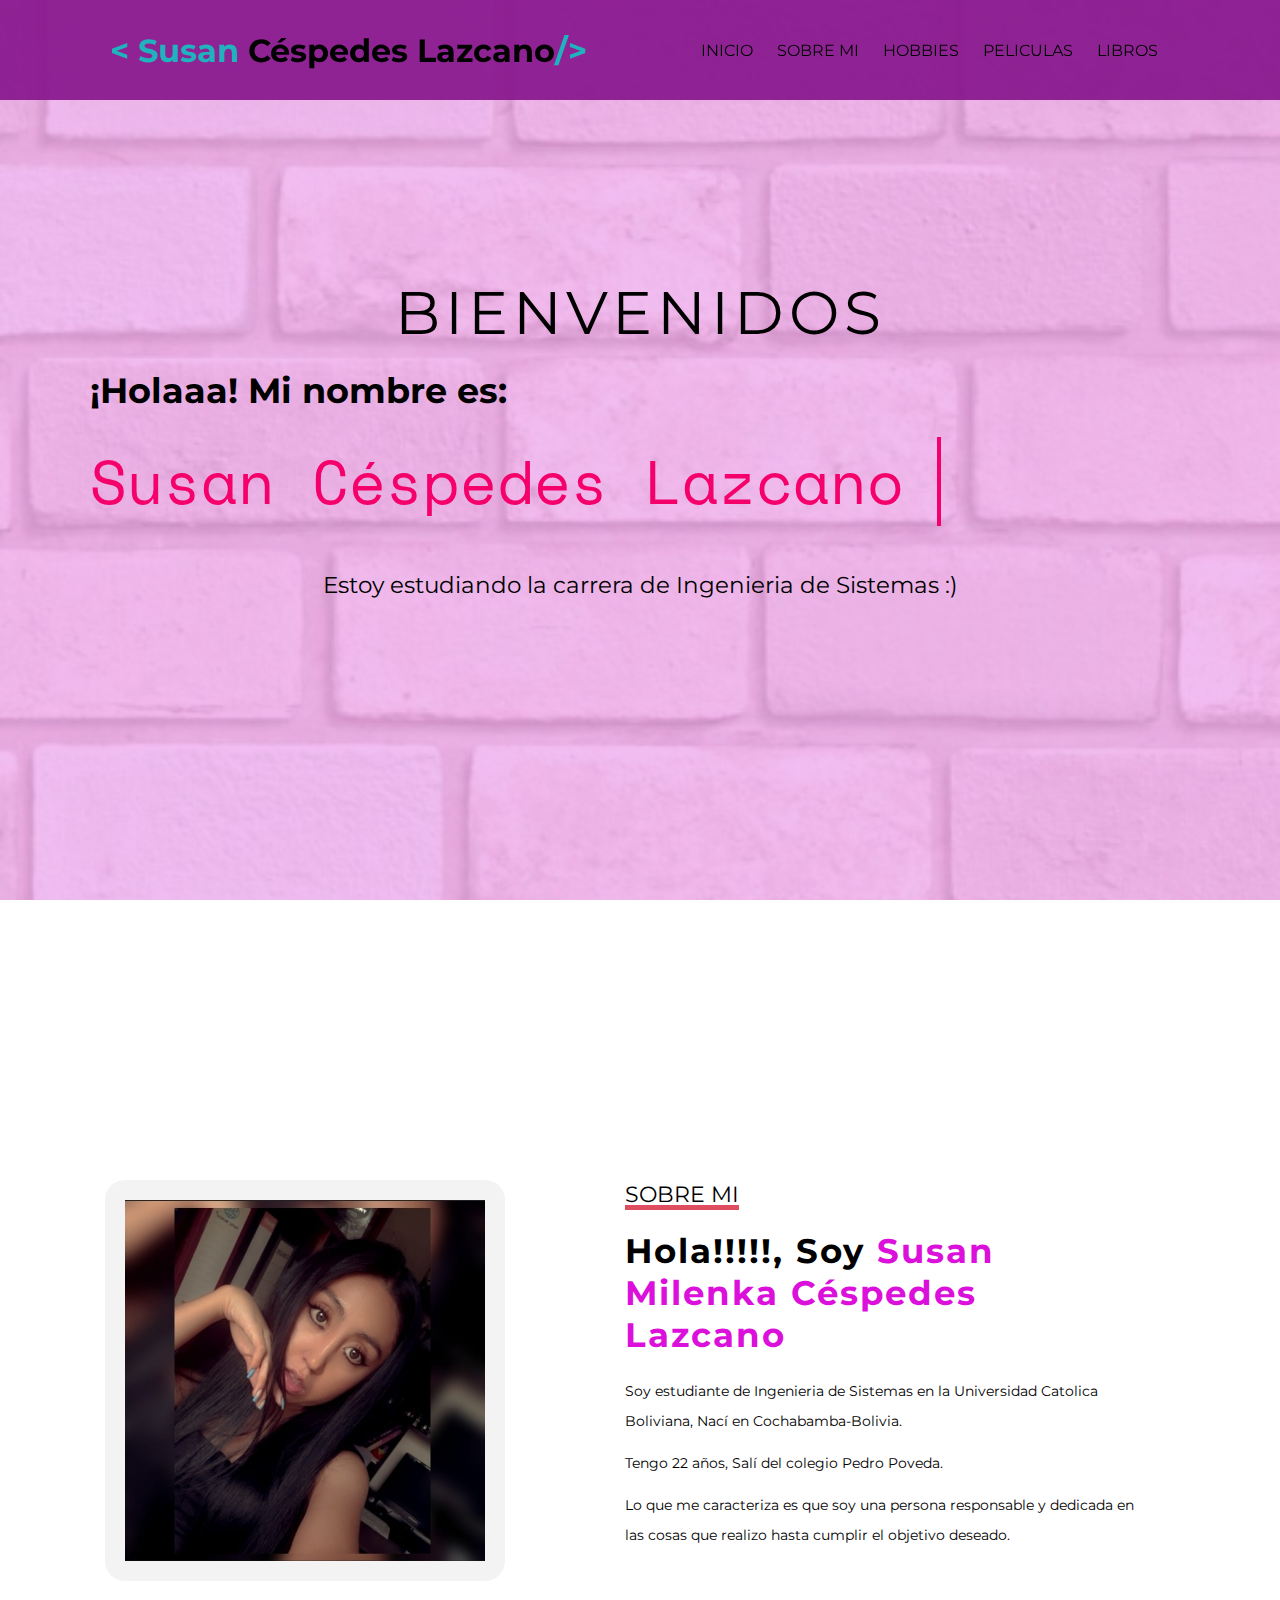
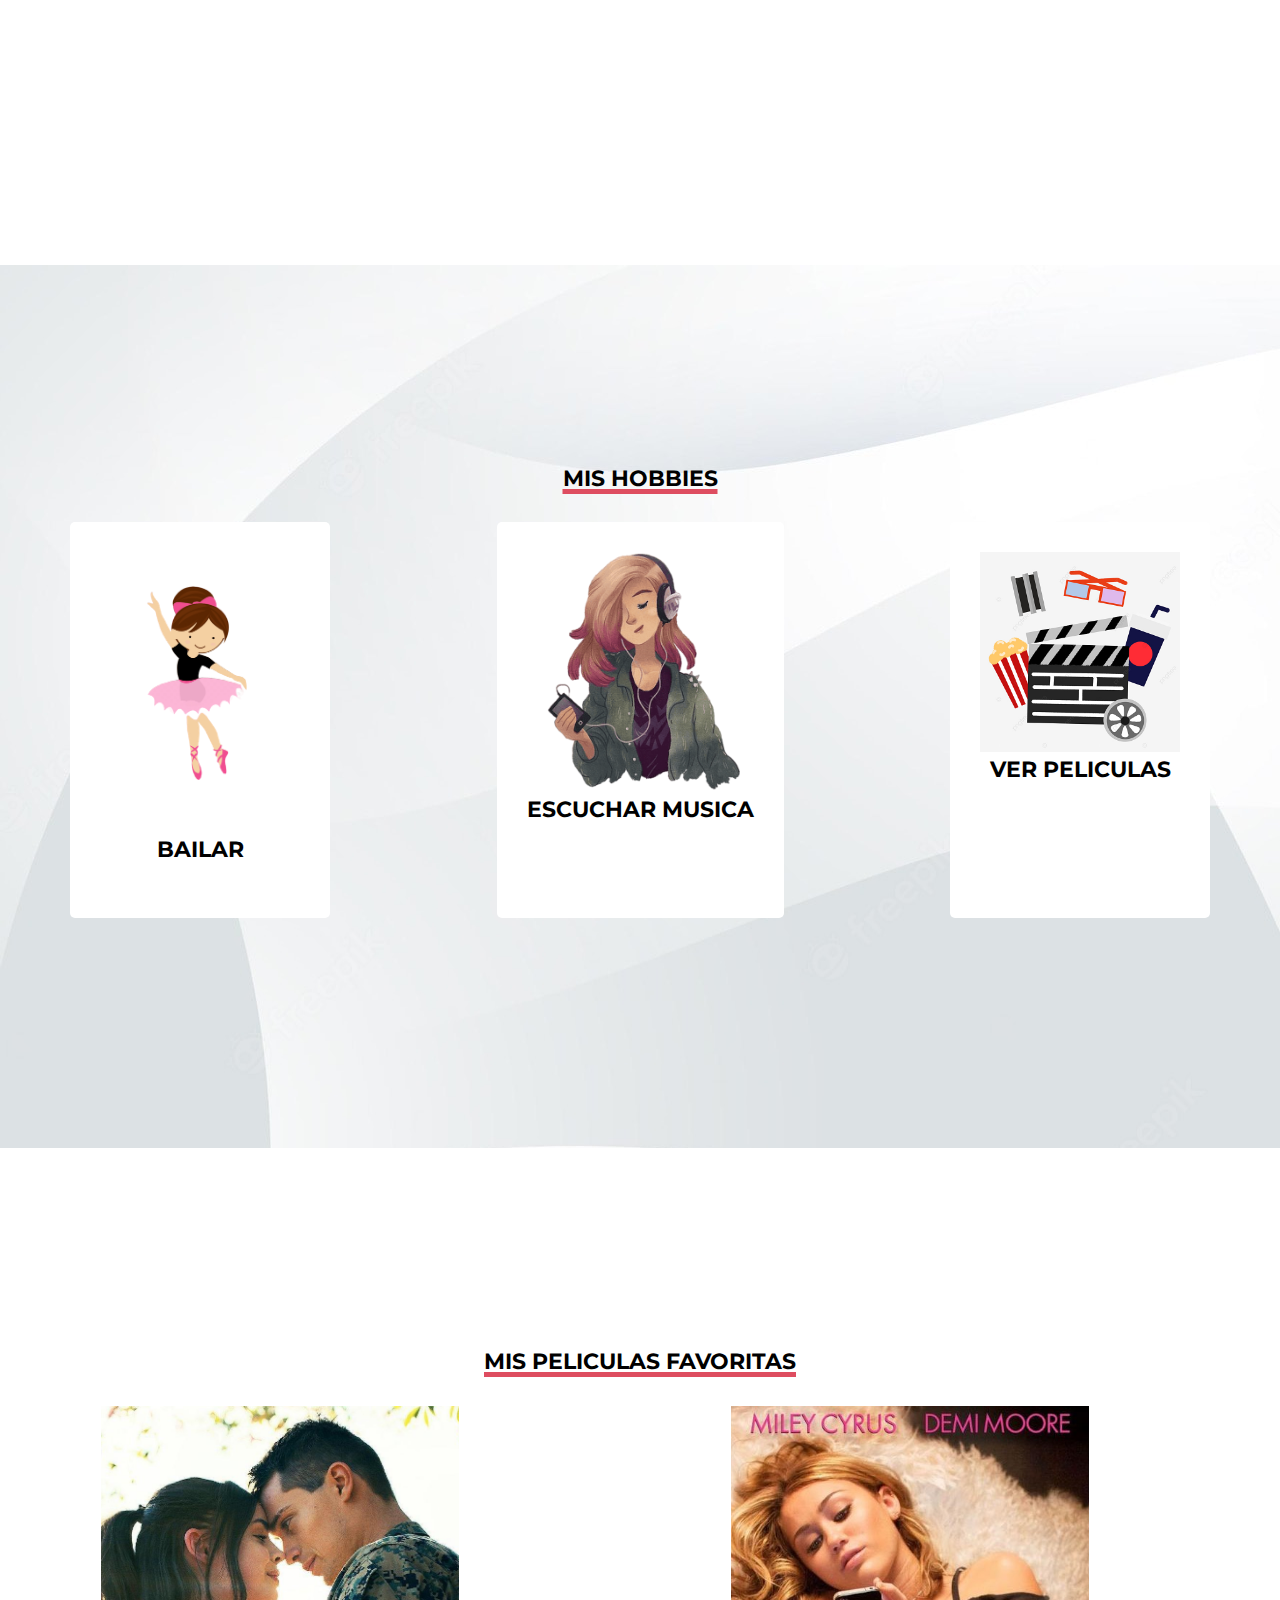
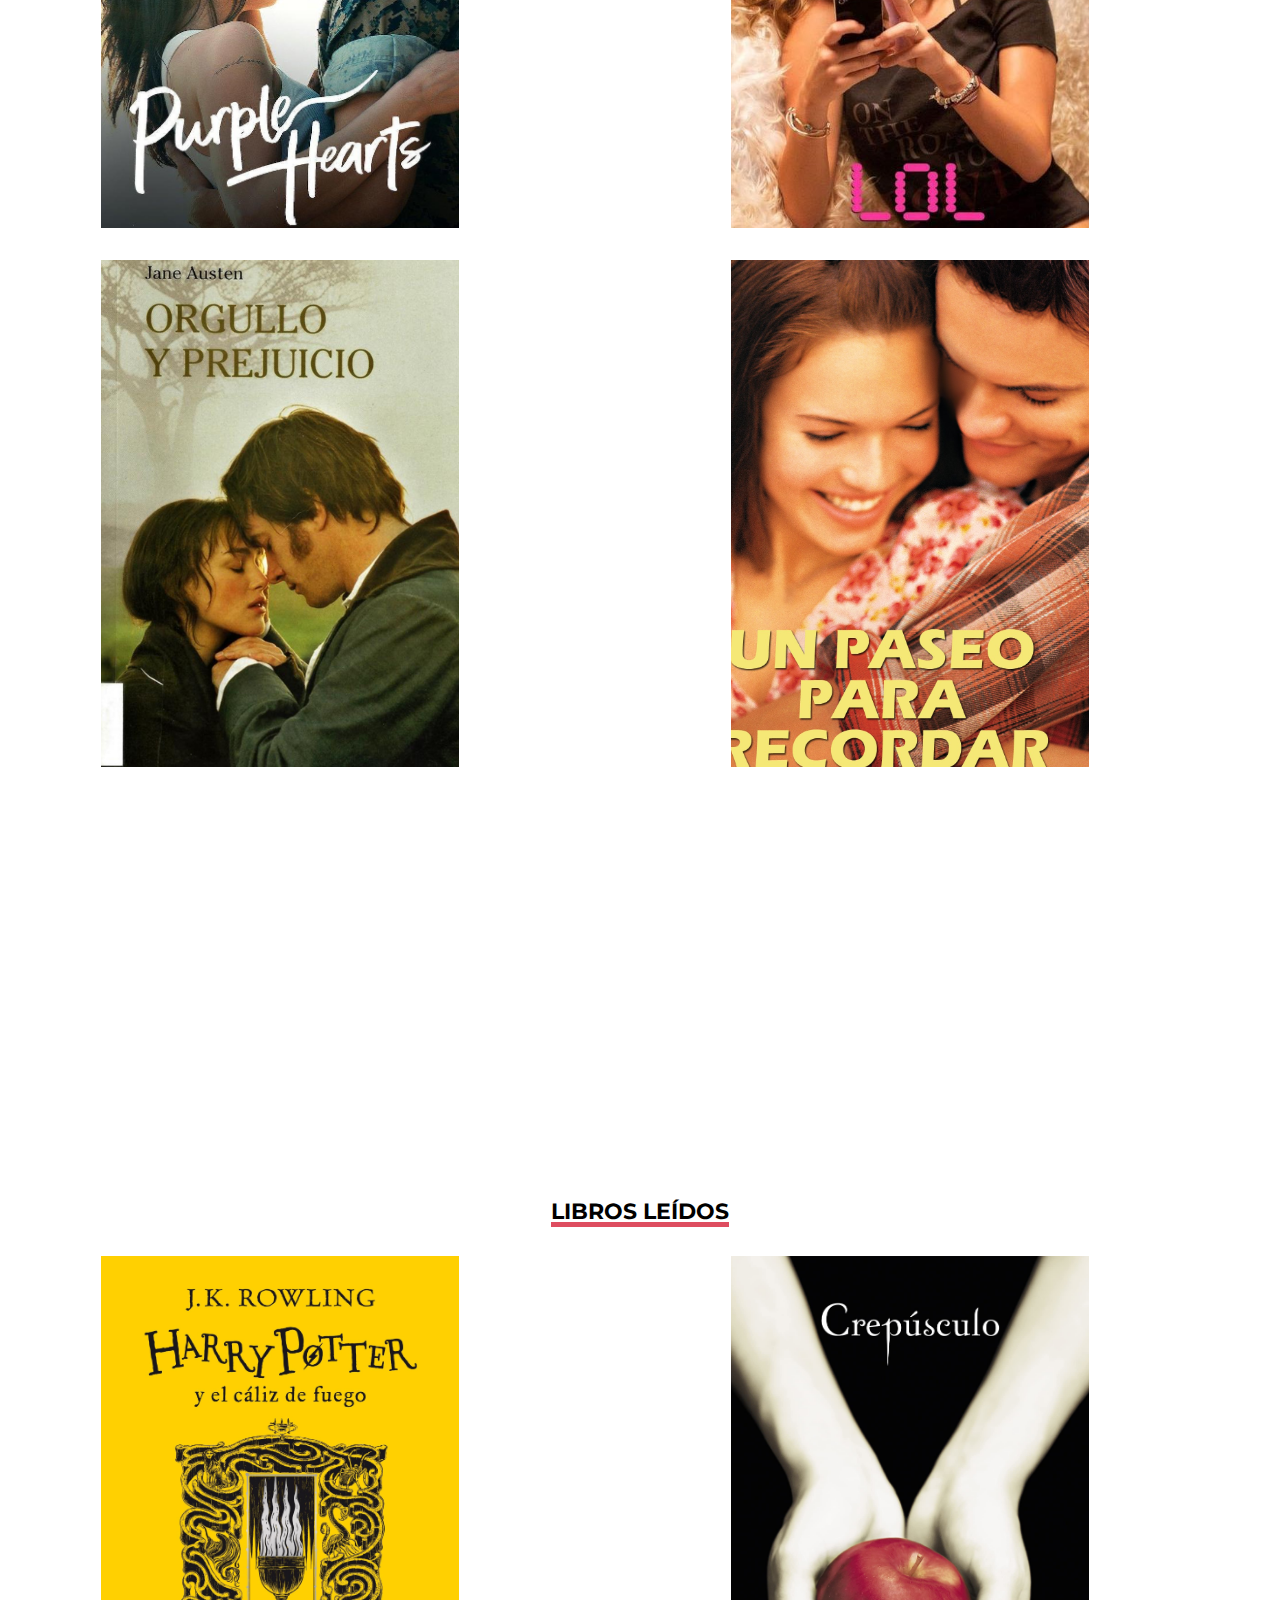
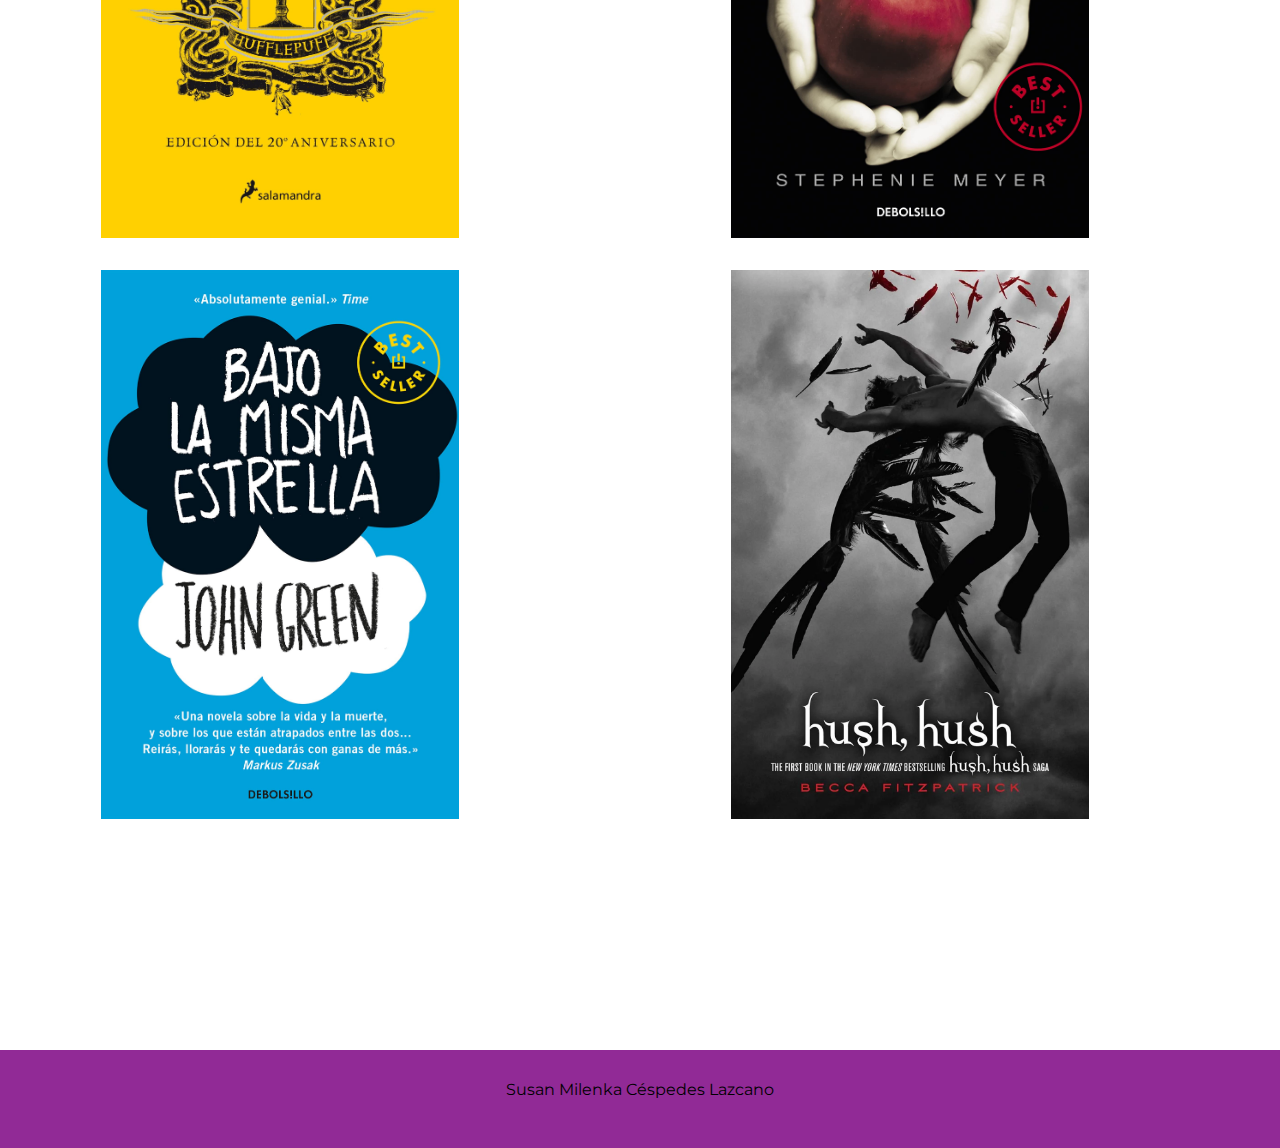
==== index.html @ 10046a6f "terminado" ====
<!DOCTYPE html>
<html lang="es">
<head>
    <meta charset="UTF-8">
    <meta http-equiv="X-UA-Compatible" content="IE=edge">
    <meta name="viewport" content="width=device-width, initial-scale=1.0">
    <link rel="stylesheet" href="https://cdnjs.cloudflare.com/ajax/libs/font-awesome/6.2.0/css/all.min.css" integrity="sha512-xh6O/CkQoPOWDdYTDqeRdPCVd1SpvCA9XXcUnZS2FmJNp1coAFzvtCN9BmamE+4aHK8yyUHUSCcJHgXloTyT2A==" crossorigin="anonymous" referrerpolicy="no-referrer" />
    <title>Sistemas De Información 1 </title>
    <link rel="stylesheet" href="style.css">
    <link rel="icon" href="./img/logodragon_prev_ui.png">
</head>
<body>
    <section id="inicio">
        <div class="contenido">
            <header>
                <div class="contenido-header">
                    <h1> &lt Susan <span>Céspedes Lazcano</span>/&gt</h1>
                    <nav id="nav" class="">
                        <ul id="links">
                            <li><a href="#inicio">INICIO</a></li>
                            <li><a href="#sobremi">SOBRE MI</a></li>
                            <li><a href="#habilidades">HOBBIES</a></li>
                            <li><a href="#proyectos">PELICULAS</a></li>
                            <li><a href="#proyectoos">LIBROS</a></li>
                        </ul>
                    </nav>
                    <div id="icono-nav">
                        <i class="fa-solid fa-bars"></i>
                    </div>
                    
                </div>
            </header>
            <div class="presentacion">
                <p class="bienvenida">Bienvenidos</p>
                <h2 class="hola">¡Holaaa! Mi nombre es:</h2>
                <span>Susan Céspedes Lazcano</span>
                
                <p class="descripcion">Estoy estudiando la carrera de Ingenieria de Sistemas :)</p>
            
            </div>
    </div>   
    </section>

    <section id="sobremi">
        <div class="contenedor-foto">
            <img src="img/fotosusi.jpg" alt="">
        </div>
        <div class="sobremi">
            <p class="titulo-seccion">Sobre Mi</p>
            <h2>Hola!!!!!, Soy <span>Susan Milenka Céspedes Lazcano</span> </h2>
            <p>Soy estudiante de Ingenieria de Sistemas en la Universidad Catolica Boliviana,
               Nací en Cochabamba-Bolivia.
            </p>
            <p>Tengo 22 años, Salí del colegio Pedro Poveda.</p>
            <p>Lo que me caracteriza es que soy una persona responsable y dedicada en las cosas que realizo hasta cumplir el objetivo deseado.</p>
        </div>
    </section>

    <section id="habilidades">
        <h3 class="titulo-seccion">mis hobbies</h3>
        <div class="fila">
            <div class="servicio">
               <img src="./img/bailando_prev_ui.png" alt="">
                <h4>BAILAR</h4>
            </div>
            <div class="servicio">
                <img src="./img/escuchar musica_prev_ui.png" alt="">
                 <h4>ESCUCHAR MUSICA</h4>            
             </div>
             <div class="servicio">
                <img src="./img/peliculas.jpg" alt="">
                 <h4>VER PELICULAS</h4>
             </div>
        </div>
    </section>

    <section id="proyectos">
        <h3 class="titulo-seccion">Mis Peliculas Favoritas</h3>
        <div class="fila">  
            <div class="proyecto">
                <div class="overlay"></div>
                
                    <img src="img/corazonesMalHeridos - copia.jpg" alt="">
                
                    <div class="info">
                        
                        <h4>CORAZONES MAL HERIDOS</h4>
                       
                         <a href="https://es.wikipedia.org/wiki/Corazones_malheridos" target= "_blank">
                         <p>SINOPSIS</p></a>
                    </div>
                </div>
                <div class="proyecto">
                    <div class="overlay"></div>
                    <img src="img/lol casi 18.jpg" alt="">
                    <div class="info">
                        <h4>LOL: CASI 18</h4>
                        <a href="https://es.wikipedia.org/wiki/LOL_(pel%C3%ADcula)" target= "_blank">
                        <p>SINOPSIS</p></a>
                    </div>
                </div>
            </div>   
        </div>
        <div class="fila">
            <div class="proyecto">
                <div class="overlay"></div>
                    <img src="img/orgullo y prehuicio.jpeg" alt="">
                    <div class="info">
                        <h4>ORGULLO Y PREJUICIO</h4>
                        <a href="https://es.wikipedia.org/wiki/Orgullo_y_prejuicio" target= "_blank">
                        <p>SINOPSIS</p></a>
                    </div>
                </div>
                <div class="proyecto">
                    <div class="overlay"></div>
                        <img src="img/unpaseopararecordar.jpg" alt="">
                        <div class="info">
                            <h4>UN PASEO PARA RECORDAR</h4>
                            <a href="https://es.wikipedia.org/wiki/A_Walk_to_Remember" target= "_blank">
                            <p>SINOPSIS</p></a>
                        </div>
                    </div>
                </div>
            </div>
    </section>

   

    <section id="proyectoos">
        <h3 class="titulo-seccion">Libros Leídos</h3>
        <div class="fila">  
            <div class="proyecto">
                <div class="overlay"></div>
                
                    <img src="img/caliz de fuego.jpg" alt="">
                
                    <div class="info">
                        
                        <h4>HARRY POTTER Y EL CALIZ DE FUEGO</h4>
                       
                         <a href="https://es.wikipedia.org/wiki/Harry_Potter_y_el_c%C3%A1liz_de_fuego" target= "_blank">
                         <p>SINOPSIS</p></a>
                    </div>
                </div>
                <div class="proyecto">
                    <div class="overlay"></div>
                    <img src="img/crepusculo.jpg" alt="">
                    <div class="info">
                        <h4>CREPUSCULO</h4>
                        <a href="https://es.wikipedia.org/wiki/Crep%C3%BAsculo:_La_saga" target= "_blank">
                        <p>SINOPSIS</p></a>
                    </div>
                </div>
            </div>   
        </div>
        <div class="fila">
            <div class="proyecto">
                <div class="overlay"></div>
                    <img src="img/bajo-la-misma-estrella.jpg" alt="">
                    <div class="info">
                        <h4>BAJO LA MSIMA ESTRELLA</h4>
                        <a href="https://es.wikipedia.org/wiki/Bajo_la_misma_estrella_(pel%C3%ADcula)" target= "_blank">
                        <p>SINOPSIS</p></a>
                    </div>
                </div>
                <div class="proyecto">
                    <div class="overlay"></div>
                        <img src="img/hush hush.webp" alt="">
                        <div class="info">
                            <h4>HUSH HUSH</h4>
                            <a href="https://es.wikipedia.org/wiki/Hush,_Hush_(novela)" target= "_blank">
                            <p>SINOPSIS</p></a>
                        </div>
                    </div>
                </div>
            </div>
    </section>


    <section id="footer">
        <footer>
            <p>Susan Milenka Céspedes Lazcano</p>
            <div class="redes">
                <a href="https://wa.me/59165396143?text=Estoy %20Interesado%20en%20conocer%20tu%20sitio%20Web"><i class="fa-brands fa-whatsapp"></i></a>
                <a href="https://www.instagram.com/susan_cespedesl/" target= "_blank"><i class="fa-brands fa-instagram-square"></i></a>
                <a href="https://www.facebook.com/susan.cespedes.39/" target= "_blank"><i class="fa-brands fa-facebook"></i></a>
            </div>
    
        </footer>

    </section>

</body>
</html>
---- style.css ----
@import url('https://fonts.googleapis.com/css2?family=Montserrat:wght@600&display=swap');
@import url('https://fonts.googleapis.com/css2?family=Space+Mono:wght@700&display=swap');
@import url('https://fonts.googleapis.com/css2?family=Silkscreen&display=swap');
@import url('https://fonts.googleapis.com/css2?family=Ubuntu:wght@700&display=swap');
@import url('https://fonts.googleapis.com/css2?family=Roboto+Slab&display=swap');
@import url('https://fonts.googleapis.com/css2?family=Oswald:wght@600&display=swap');
*{
    margin: 0; 
    padding: 0;
    box-sizing: border-box;
    font-family: 'Montserrat', sans-serif;

}
html{
    scroll-behavior: smooth;
}
/*PARTE INICIO*/
#inicio {
    background: linear-gradient( rgba(236, 163, 236, 0.7), rgba(236, 163, 236, 0.7)), url("img/ladrillosrosas.png");
    background-size: cover;
    background-position: center center;
    height: 100vh;
    flex-wrap: wrap;
}
#inicio .contenido header {
    background-color: rgba(133, 19, 139, 0.9);
    position: fixed;
    width: 100%;
    z-index: 100;
    top: 0;
    
}

#inicio .contenido header .contenido-header {
    height: 100px;
    max-width: 1100px;
    margin: auto;
    display: flex;
    justify-content: space-between;
    align-items: center;
    padding: 10px 20px;
}

#inicio .contenido header .contenido-header h1 {
    text-align: center;
    color: #20b2bd;
}
#inicio .contenido header .contenido-header span {
    text-align: center;
    color: rgb(0, 0, 0);
}
#inicio .contenido .presentacion img{
    height: 400px;
    width: 400px;
    float: right;
   
}


#inicio .contenido header .contenido-header nav ul {
    list-style: none;
    display: flex;
    align-items: center;
   
}
#inicio .contenido header .contenido-header nav ul li a:hover {
    color: #f5006a;
}

#inicio .contenido header .contenido-header nav ul a{
    text-decoration: none;
    color: rgb(0, 0, 0);
    margin: 0 12px;
    font-weight: 400;
    transition: 0.5s;


} 
/*#inicio .contenido header .contenido-header .redes a {
    text-decoration: none;
    color: #ffffff;
    display: inline-block;
    margin-left: 10px;
    transition: .5s;
}

#inicio .contenido header .contenido-header .redes a:hover {
    color: #220aff;
}*/
        
#inicio .contenido .presentacion {
    max-width: 1100px;
    height: 100vh;
    margin: auto;
    color: #000000;
    display: flex;
    flex-direction: column ;
    align-items: left;
    justify-content: center;
}


#inicio .contenido .presentacion .bienvenida {
    font-size: 60px;
    margin-bottom: 20px;
    text-transform: uppercase;
    letter-spacing: 5px;
    text-align: center;
}

#inicio .contenido .presentacion .hola{
    font-size: 35px;
    margin-bottom: 25px;
    text-align: left;

   
}
#inicio .contenido .presentacion span {
    font-size: 60px;
    color: #f5006a;
    display: block;
    white-space: nowrap;
    /* text-align: center; */
    border-right: 4px solid;
    width: 23ch;
    animation: typing 2s steps(16), blink .5s infinite step-end alternate;
    overflow:hidden;
    font-family: 'Space Mono', monospace; 

}
@keyframes typing {

    from { width: 0}

}
    
@keyframes blink {
     50% { border-color: transparent}
}

#inicio .contenido .presentacion .descripcion{
    max-width: 900px;
    margin: 25px auto;
    font-size: 23px;
    text-align: left;
    padding-top: 20px;
}

#icono-nav {
    color: #ffffff;
    display: none;
}

/*PARTE SOBRE MI*/
#sobremi {
    max-width: 1100px;
    margin: auto;
    padding: 280px 15px;
    color: black;
    display: flex;
    
}

#sobremi .contenedor-foto {
    max-width: 400px;
    margin-right: 80px;
}

#sobremi .contenedor-foto img {
    padding: 20px;
    width: 100%;
    border-radius: 20px;
    background-color: #f3f3f3;
}

#sobremi .sobremi {
    margin: 0 40px;
}

#sobremi .sobremi .titulo-seccion {
    font-size: 22px;
    text-transform: uppercase;
    color: black;
    text-decoration: underline;
    text-decoration-color: #de4d60;
    text-decoration-thickness: 5px;
}

#sobremi .sobremi h2 {
    font-size: 34px;
    font-weight: bold;
    margin: 20px 0;
    letter-spacing: 2px;
}

#sobremi .sobremi h2 span {
    color: rgb(219, 16, 219);
}

#sobremi .sobremi h3 {
    font-size: 18px;
    font-weight: 500;
    text-transform: uppercase;
    margin-bottom: 20px;
    letter-spacing: 1px;
}

#sobremi .sobremi p {
    font-size: 14px;
    line-height: 30px;
    color:black;
    margin-bottom: 12px;
}

#sobremi .sobremi a {
    display: inline-block;
    text-decoration: none;
    color: #000;
    border-radius: 30px;
    border: 1px solid #000;
    padding: 10px 20px;
    margin-top: 30px;
    transition: .5s;
}

#sobremi .sobremi a:hover {
    background-color: #111135;
    color: #fff;
}


/*PARTE HOBBIES*/
#habilidades {
    padding: 200px 15px;
    text-align: center;
    /* background-color: #f3f3f3; */
    background-image:  url("./img/fondoblanco.jpg");
}

#habilidades .titulo-seccion {
    text-align: center;
    font-size: 22px;
    text-transform: uppercase;
    color: black;
    text-decoration: underline;
    text-decoration-color: #de4d60;
    text-decoration-thickness: 5px;
}

#habilidades .fila {
    display: flex;
    justify-content: space-between;
    max-width: 1150px;
    margin: 30px auto;
}
#habilidades .servicio img{
    width: 200px;
}

#habilidades .fila .servicio {
    max-width: 350px;
    background-color: #fff;
    padding: 30px;
    margin: 0 5px;
    border-radius: 5px;
    transition: .5s;
}

#habilidades .fila .servicio:hover {
    box-shadow: 5px 5px 10px #565656, -5px -5px 10px #8a8a8a;
}

#habilidades .fila .servicio .icono {
    display: inline-block;
    width: 60px;
    height: 60px;
    border-radius: 50%;
    background-color: #d3d3d3;
    padding: 20px;
    margin-bottom: 25px;
}

#habilidades .fila .servicio h4 {
    font-size: 22px;
    margin-bottom: 25px;
}

#habilidades .fila .servicio hr {
    width: 30%;
    margin: auto;
    color: #000;
    margin-bottom: 25px;
}

#habilidades .fila .servicio ul {
    list-style: none;
    display: flex;
    justify-content: space-around;
    margin-bottom: 10px;
}

#habilidades .fila .servicio p {
    font-size: 14px;
    line-height: 22px;
}

/*PARTE PELICULAS*/
#proyectos {
    max-width: 1100px;
    padding: 200px 0;
    margin: auto;
    padding-bottom: 200px;

}

#proyectos .titulo-seccion {
    text-align: center;
    font-size: 22px;
    text-transform: uppercase;
    color: black;
    text-decoration: underline;
    text-decoration-color: #de4d60;
    text-decoration-thickness: 5px;
}

#proyectos .fila {
    display: flex;
    justify-content: space-between;
    margin: 30px 0;
}
#proyectos .info{
    text-align: center;
}

#proyectos .fila .proyecto {
    max-width: 450px;
    border: 1px solid #ffffff;
    margin: 0 10px;
    position: relative;
    overflow: hidden;
}

#proyectos .fila .proyecto img {
    width: 80%;
    height: 100%;
    object-fit: cover;
    transition: .5s;
}

#proyectos .fila .proyecto:hover img {
    filter: grayscale(0);
}

#proyectos .fila .proyecto .info {
    position: absolute;
    left: 0px;
    background-color: rgba(39, 38, 38, 0.8);
    color: white;
    width: 80%;
    padding: 100px;
    opacity: 0;
    bottom: -40px;
    transition: .5s;
}

#proyectos .fila .proyecto:hover .info {
    opacity: 1;
    bottom: 0;
}

/*#contacto {
    padding: 100px 15px;*/
    /* background-color: #f3f3f3; */
    /*background: linear-gradient( rgba(0, 0,0 ,0.7), rgba(0, 0, 0, 0.1)), url("img/fondo2.jpg");
    background-size: cover;
    flex-wrap: wrap;

}

#contacto .titulo-seccion {
    margin-bottom: 20px;
}

#contacto .contenedor-form {
    max-width: 1100px;
    margin: auto;
}

#contacto .contenedor-form .fila {
    margin-bottom: 15px;
}

#contacto .contenedor-form .mitad {
    display: flex;
    justify-content: space-between;
}

#contacto .contenedor-form input,
#contacto .contenedor-form textarea {
    padding: 20px;
    border-radius: 20px;
    border: none;
    border: 1px solid #919191;
}

#contacto .contenedor-form .mitad input {
    width: 48%;
}

#contacto .contenedor-form .input-full {
    width: 100%;
}

#contacto .titulo-seccion {
    text-align: center;
    font-size: 22px;
    text-transform: uppercase;
    color: white;
    text-decoration: underline;
    text-decoration-color: #c8d1ff;
    text-decoration-thickness: 5px;
}

#contacto .btn-enviar {
    display: block;
    margin: auto;
    cursor: pointer;
    transition: .5s;
    padding: 10px 15px !important;
}

#contacto .btn-enviar:hover {
    background-color: #111135;
    color: #ffffff;
}*/

/*PARTE LIBROS*/
#proyectoos {
    max-width: 1100px;
    padding: 200px 0;
    margin: auto;
    padding-bottom: 200px;

}

#proyectoos .titulo-seccion {
    text-align: center;
    font-size: 22px;
    text-transform: uppercase;
    color: black;
    text-decoration: underline;
    text-decoration-color: #de4d60;
    text-decoration-thickness: 5px;
}

#proyectoos .fila {
    display: flex;
    justify-content: space-between;
    margin: 30px 0;
}
#proyectoos .info{
    text-align: center;
}

#proyectoos .fila .proyecto {
    max-width: 450px;
    border: 1px solid #ffffff;
    margin: 0 10px;
    position: relative;
    overflow: hidden;
}

#proyectoos .fila .proyecto img {
    width: 80%;
    height: 100%;
    object-fit: cover;
    transition: .5s;
}

#proyectoos .fila .proyecto:hover img {
    filter: grayscale(0);
}

#proyectoos .fila .proyecto .info {
    position: absolute;
    left: 0px;
    background-color: rgba(39, 38, 38, 0.8);
    color: white;
    width: 80%;
    padding: 100px;
    opacity: 0;
    bottom: -40px;
    transition: .5s;
}

#proyectoos .fila .proyecto:hover .info {
    opacity: 1;
    bottom: 0;
}


/*PARTE FOOTER*/
footer {
    background-color: rgba(133, 19, 139, 0.9);
    color: #000000;
    text-align: center;
    padding: 30px 0;
}

footer a {
    text-decoration: none;
    color: #fff;
    display: inline-block;
    margin: 5px;
    font-size: 26px;
}

@media screen and (max-width: 800px) {

    #inicio .contenido header nav ul {
        flex-direction:column;
        font-size: 12px;
       
    }
    #inicio .contenido header .contenido-header h1 {
        font-size: 18px;
    }
    
    #inicio .contenido .presentacion .hola {
        font-size: 20px;
    }

    #inicio .contenido .presentacion .descripcion {
        font-size: 20px;
    }

    #inicio .contenido .presentacion span {
        font-size: 24px;
        padding-left: 7px;
        white-space: nowrap;
    }

    #sobremi {
        padding: 50px 0;
        display: block;
    }
    #sobremi .contenedor-foto {
        max-width: 200px;
        margin: auto;
    }
    #sobremi .contenedor-foto img {
        padding: 8px;
    }
    #sobremi .sobremi .titulo-seccion {
        text-align: center;
    }
    #sobremi .sobremi h2 {
        font-size: 25px;
        text-align: center;
    }

    #habilidades {
        padding: 50px 15px;
    }
    #habilidades .fila {
        display: block;
    }
    #habilidades .fila .servicio {
        margin: 10px auto;
    }
    #proyectos {
        padding: 50px 0;
    }
    #proyectos .fila {
        display: block;
    }
    #proyectos .fila .proyecto {
        margin: 10px auto;
    }
    #contacto {
        padding: 50px 15px;
    }
    #contacto .contenedor-form .mitad {
        margin-bottom: 15px;
        display: block;
    }
    #contacto .contenedor-form .mitad input {
        width: 100%;
        margin-bottom: 15px;
    }
}
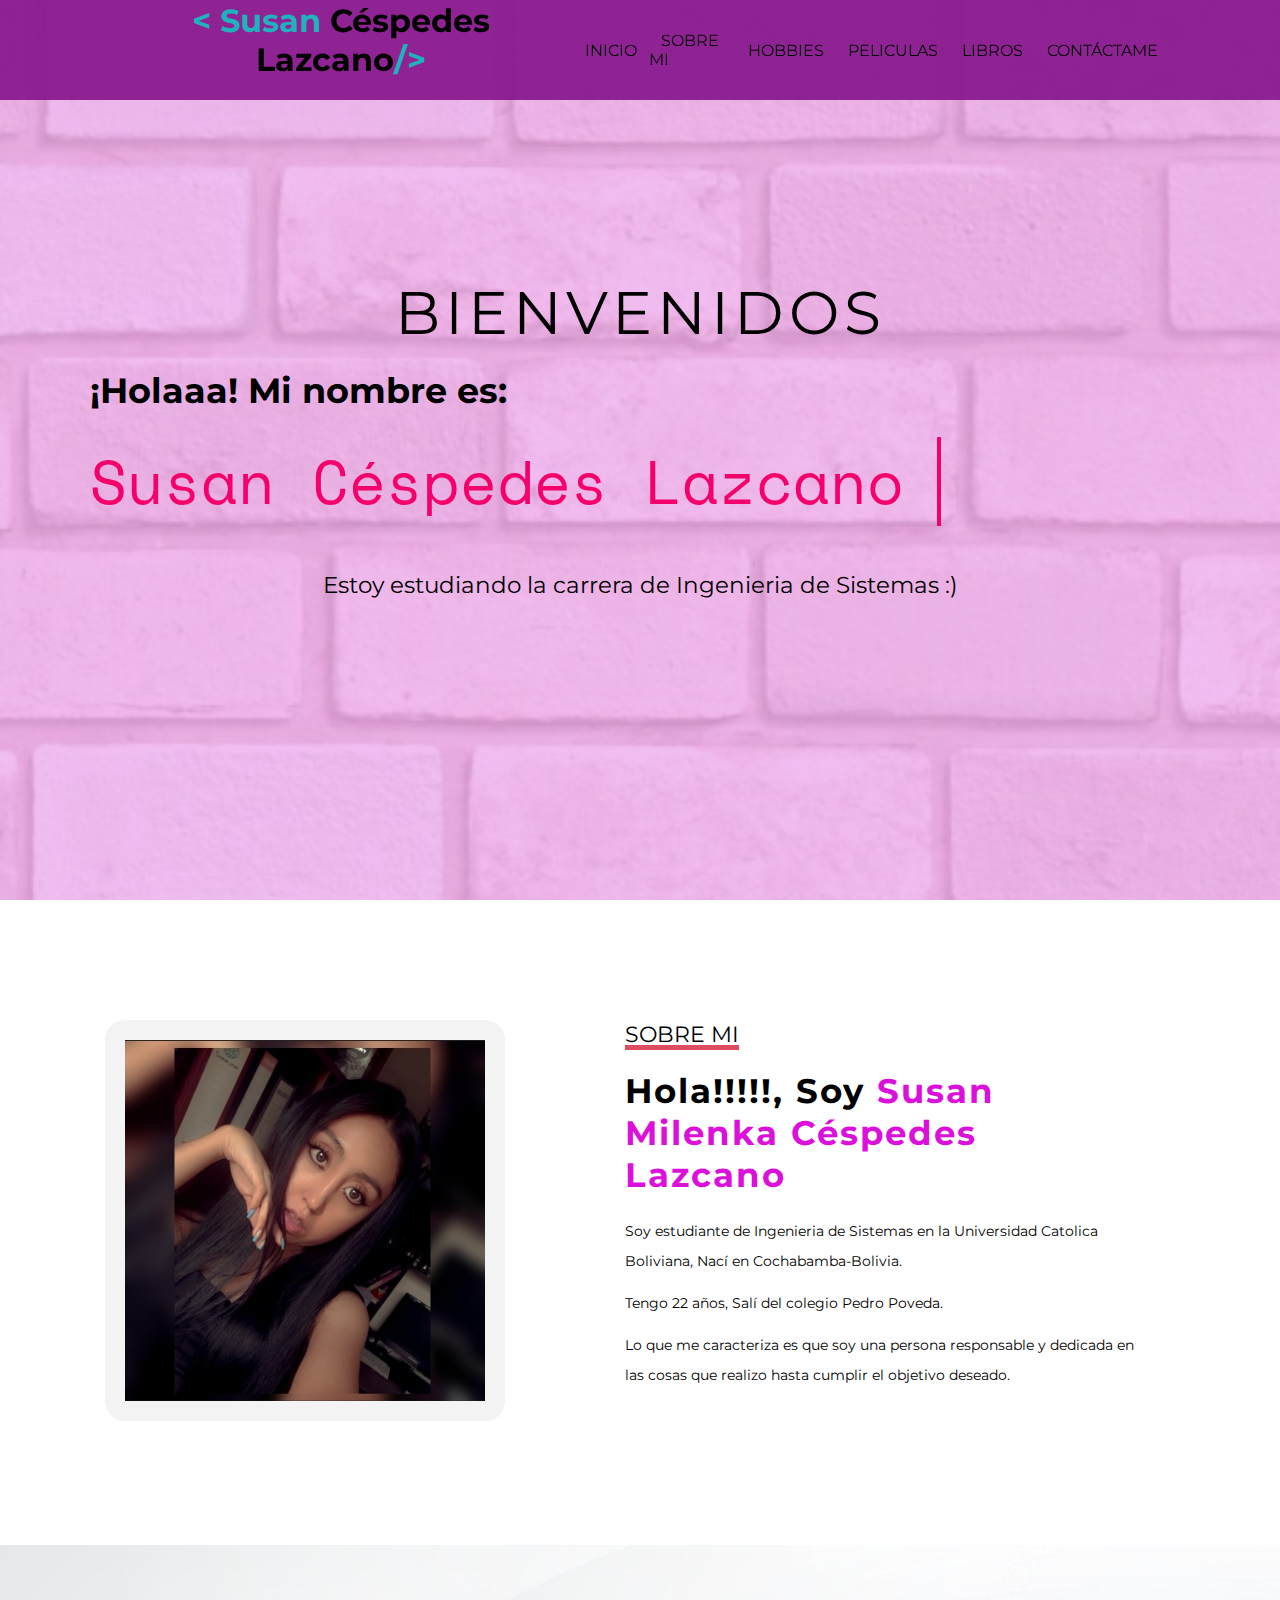
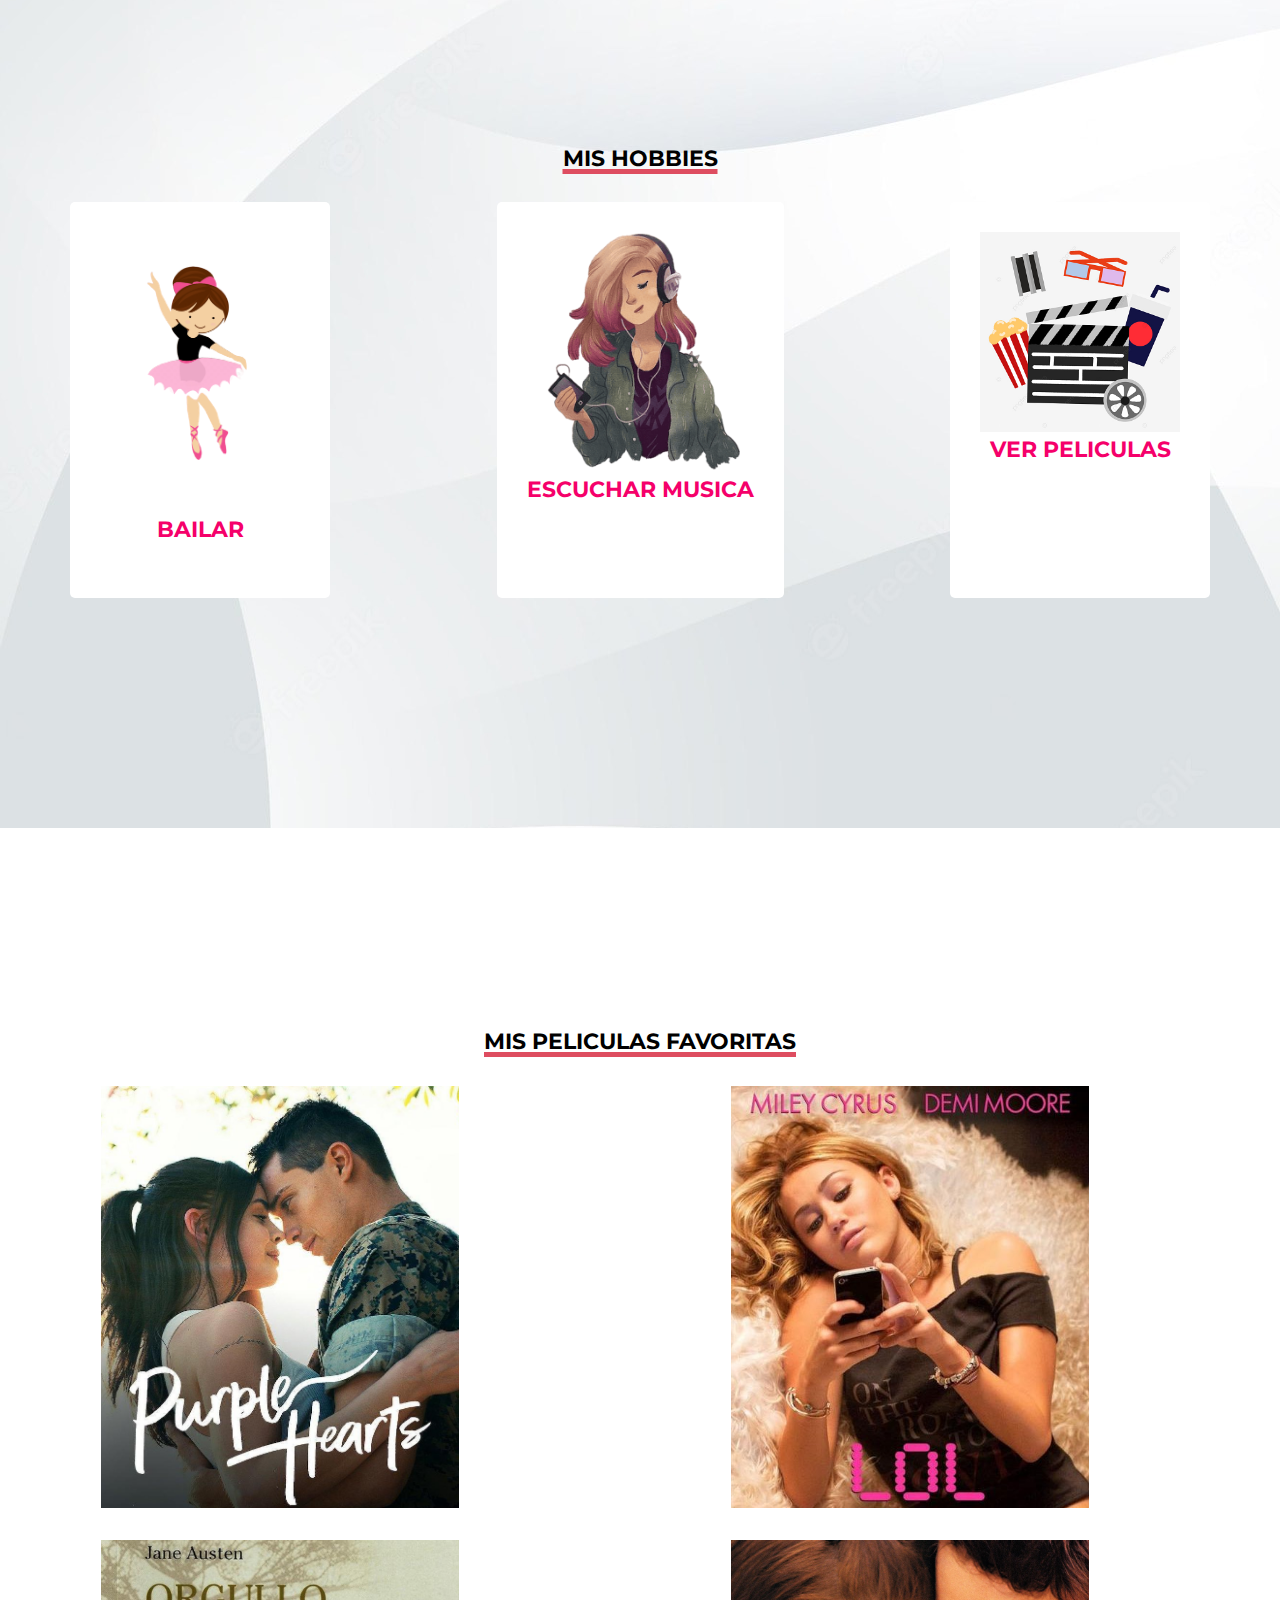
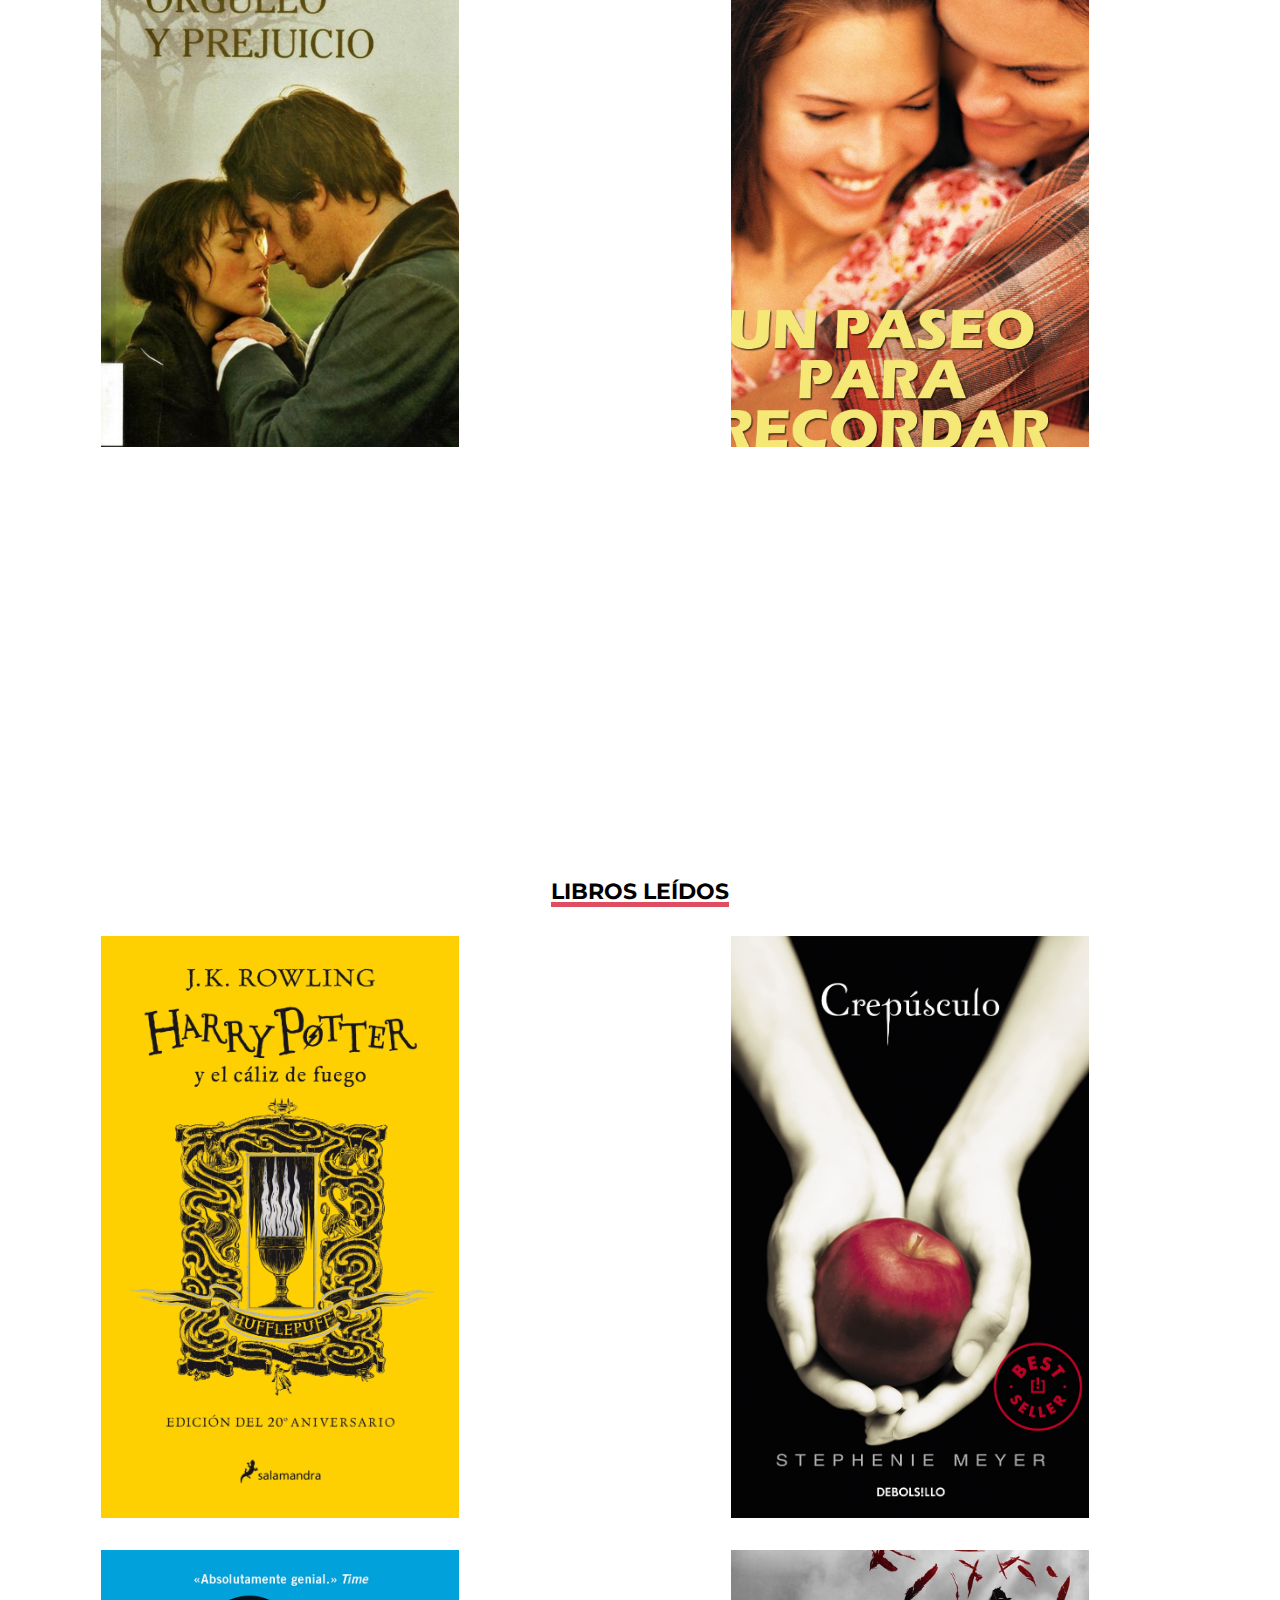
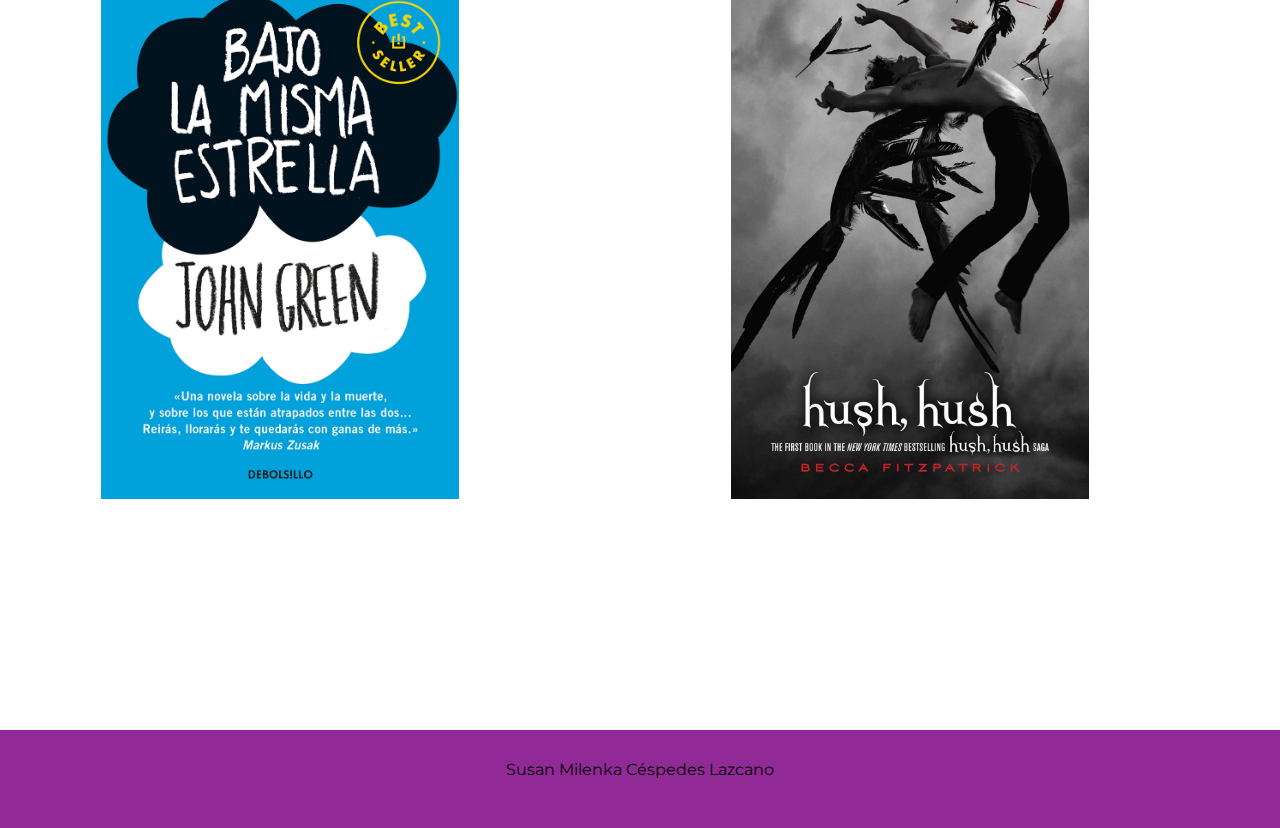
==== commit d16f8b30: "terminadoW" ====
--- a/index.html
+++ b/index.html
@@ -18,10 +18,11 @@
                     <nav id="nav" class="">
                         <ul id="links">
                             <li><a href="#inicio">INICIO</a></li>
-                            <li><a href="#sobremi">SOBRE MI</a></li>
+                            <li><a href="sobremi.html">SOBRE MI</a></li>
                             <li><a href="#habilidades">HOBBIES</a></li>
                             <li><a href="#proyectos">PELICULAS</a></li>
                             <li><a href="#proyectoos">LIBROS</a></li>
+                            <li><a href="contacto.html">CONTÁCTAME</a></li>
                         </ul>
                     </nav>
                     <div id="icono-nav">
@@ -61,15 +62,43 @@
         <div class="fila">
             <div class="servicio">
                <img src="./img/bailando_prev_ui.png" alt="">
-                <h4>BAILAR</h4>
+                <h4><a href="https://www.google.com/search?hl=es-US&cs=1&sxsrf=AJOqlzW76Pq80K5pJbpmx5cKeSQAYKNaLw:1677534094718&q=REVOLUTION+JAZZ+DANCE+-+RJD&ludocid=10995477338794011122&gsas=1&client=ms-android-samsung-gj-rev1&lsig=AB86z5UiWrWAX12SFRndt_XrKEOO&kgs=3e04eefe4399ac88&shndl=-1&shem=lssle&source=sh/x/kp/local/4" target="_blank">BAILAR</a></h4>
             </div>
             <div class="servicio">
                 <img src="./img/escuchar musica_prev_ui.png" alt="">
-                 <h4>ESCUCHAR MUSICA</h4>            
+                 <h4><a href="#modalmusica">ESCUCHAR MUSICA </a></h4>  
+                 <div id="modalmusica" class="modalDialog">
+                    <div id="marco">
+                    
+                    <a href="#close" title="Cerrar" class="close">X</a>
+                    <h2>MÚSICA</h2>
+                    <audio controls autoplay muted>
+                        
+                        <source src="audio/musica1.mp3" type="audio/mpeg">
+                     
+                      </audio>
+                   </div>
+                    </div>          
              </div>
              <div class="servicio">
                 <img src="./img/peliculas.jpg" alt="">
-                 <h4>VER PELICULAS</h4>
+                 <h4><a href="#modalvideo">VER PELICULAS</a></h4>
+                 <div id="modalvideo" class="modalDialog">
+                 <div id="marco">
+                 
+                 <a href="#close" title="Cerrar" class="close">X</a>
+                 <h2>Vídeo</h2>
+                 <iframe 
+                 width="560" 
+                 height="315" 
+                 src="https://www.youtube.com/embed/AxTFGCSsNoY" 
+                 title="YouTube video player" 
+                 frameborder="0" 
+                 allow="accelerometer; autoplay; clipboard-write; encrypted-media; gyroscope; picture-in-picture; web-share" 
+                 allowfullscreen>
+                </iframe>
+                </div>
+                 </div>
              </div>
         </div>
     </section>
--- a/style.css
+++ b/style.css
@@ -11,6 +11,10 @@
     font-family: 'Montserrat', sans-serif;
 
 }
+h1{
+    text-align: center;
+    padding-bottom:20px ;
+}
 html{
     scroll-behavior: smooth;
 }
@@ -19,7 +23,6 @@
     background: linear-gradient( rgba(236, 163, 236, 0.7), rgba(236, 163, 236, 0.7)), url("img/ladrillosrosas.png");
     background-size: cover;
     background-position: center center;
-    height: 100vh;
     flex-wrap: wrap;
 }
 #inicio .contenido header {
@@ -155,7 +158,7 @@
 #sobremi {
     max-width: 1100px;
     margin: auto;
-    padding: 280px 15px;
+    padding: 120px 15px;
     color: black;
     display: flex;
     
@@ -368,10 +371,10 @@
     bottom: 0;
 }
 
-/*#contacto {
-    padding: 100px 15px;*/
-    /* background-color: #f3f3f3; */
-    /*background: linear-gradient( rgba(0, 0,0 ,0.7), rgba(0, 0, 0, 0.1)), url("img/fondo2.jpg");
+#contacto {
+    padding: 100px 15px;
+    background-color: #f3f3f3; 
+    background: linear-gradient( rgba(0, 0,0 ,0.7), rgba(0, 0, 0, 0.1)), url("img/fondo2.jpg");
     background-size: cover;
     flex-wrap: wrap;
 
@@ -402,6 +405,12 @@
     border: none;
     border: 1px solid #919191;
 }
+#contacto .contenedor-form select {
+    padding: 20px;
+    border-radius: 20px;
+    border: none;
+    border: 1px solid #919191;
+}
 
 #contacto .contenedor-form .mitad input {
     width: 48%;
@@ -432,7 +441,7 @@
 #contacto .btn-enviar:hover {
     background-color: #111135;
     color: #ffffff;
-}*/
+}
 
 /*PARTE LIBROS*/
 #proyectoos {
@@ -588,4 +597,100 @@
         width: 100%;
         margin-bottom: 15px;
     }
+}
+#horario{
+    padding-bottom: 30px;
+}
+table 
+{
+    
+    border-collapse:collapse;
+    margin: auto;
+   
+    
+ }
+ thead{
+    background-color: rgb(255, 80, 197);
+    font-weight: bold;
+    
+}
+td
+{
+    border: 1px solid crimson;
+    text-align: center;
+    padding: 10px;
+}
+tbody {
+    font-size: 95%;
+    font-style: italic;
+    text-align: center;
+  }
+  #listamaterias
+  {
+    width: 50%;
+    margin:auto;
+    
+   
+  }
+
+  /* css para modal */
+  .modalDialog {
+	position: fixed;
+	font-family: Arial, Helvetica, sans-serif;
+	top: 0;
+	right: 0;
+	bottom: 0;
+	left: 0;
+	background: rgba(0,0,0,0.8);
+	z-index: 1000;
+	opacity:0;
+	-webkit-transition: opacity 400ms ease-in;
+
+	transition: opacity 400ms ease-in;
+	pointer-events: none;
+}
+.modalDialog:target {
+	opacity:1;
+	pointer-events: auto;
+}
+.modalDialog > div {
+	width: 600px;
+	position: relative;
+	margin: 10% auto;
+	padding: 5px 20px 13px 20px;
+	border-radius: 10px;
+	background: #fff;
+	background: -moz-linear-gradient(#fff, #999);
+	background: -webkit-linear-gradient(#fff, #999);
+	background: -o-linear-gradient(#fff, #999);
+	-webkit-transition: opacity 400ms ease-in;
+	transition: opacity 400ms ease-in;
+}
+.close {
+	background: #606061;
+	color: #FFFFFF;
+	line-height: 25px;
+	position: absolute;
+	right: -12px;
+	text-align: center;
+	top: -10px;
+	width: 24px;
+	text-decoration: none;
+	font-weight: bold;
+	-webkit-border-radius: 12px;
+	-moz-border-radius: 12px;
+	border-radius: 12px;
+	-moz-box-shadow: 1px 1px 3px #000;
+	-webkit-box-shadow: 1px 1px 3px #000;
+	box-shadow: 1px 1px 3px #000;
+}
+.close:hover { background: #00d9ff; }
+
+h4 a{
+    color: #f5006a;
+    text-decoration: none;
+}
+h4 a:hover{
+    color: #111135;
+    text-decoration: underline;
 }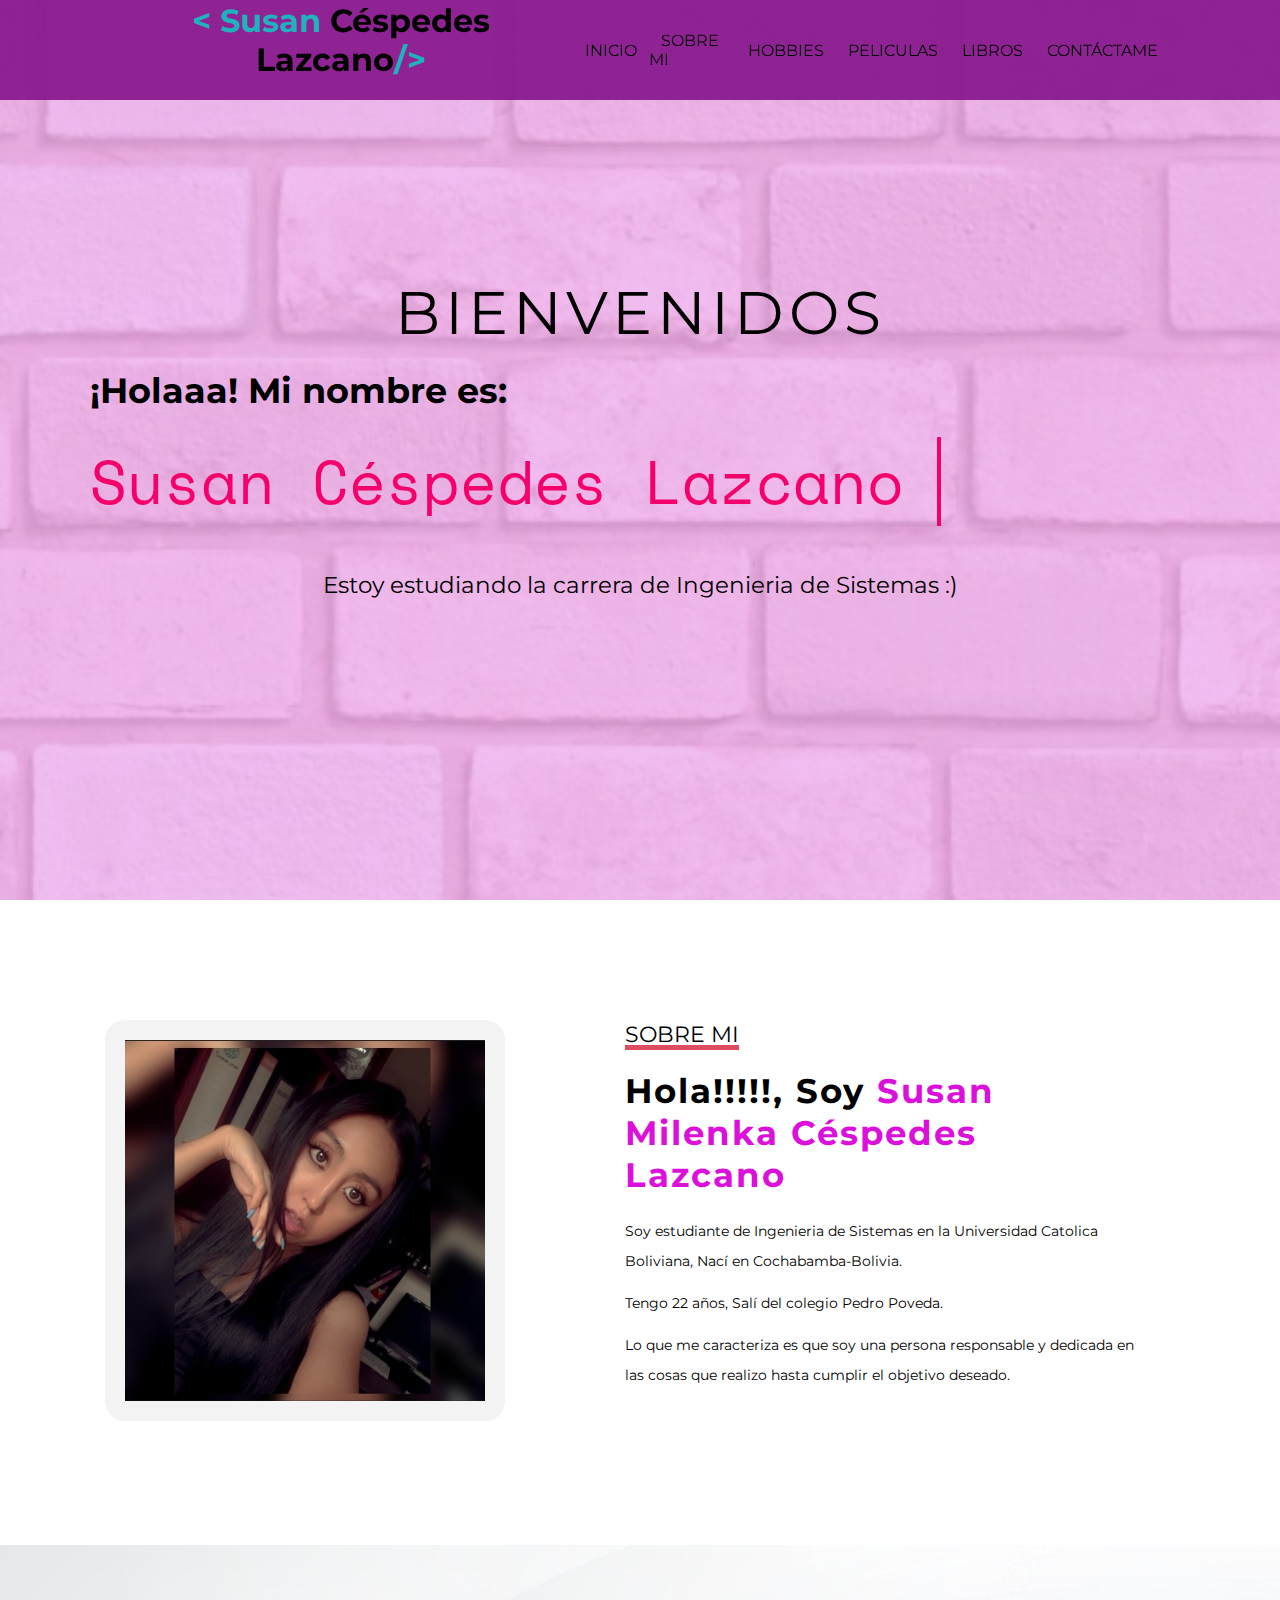
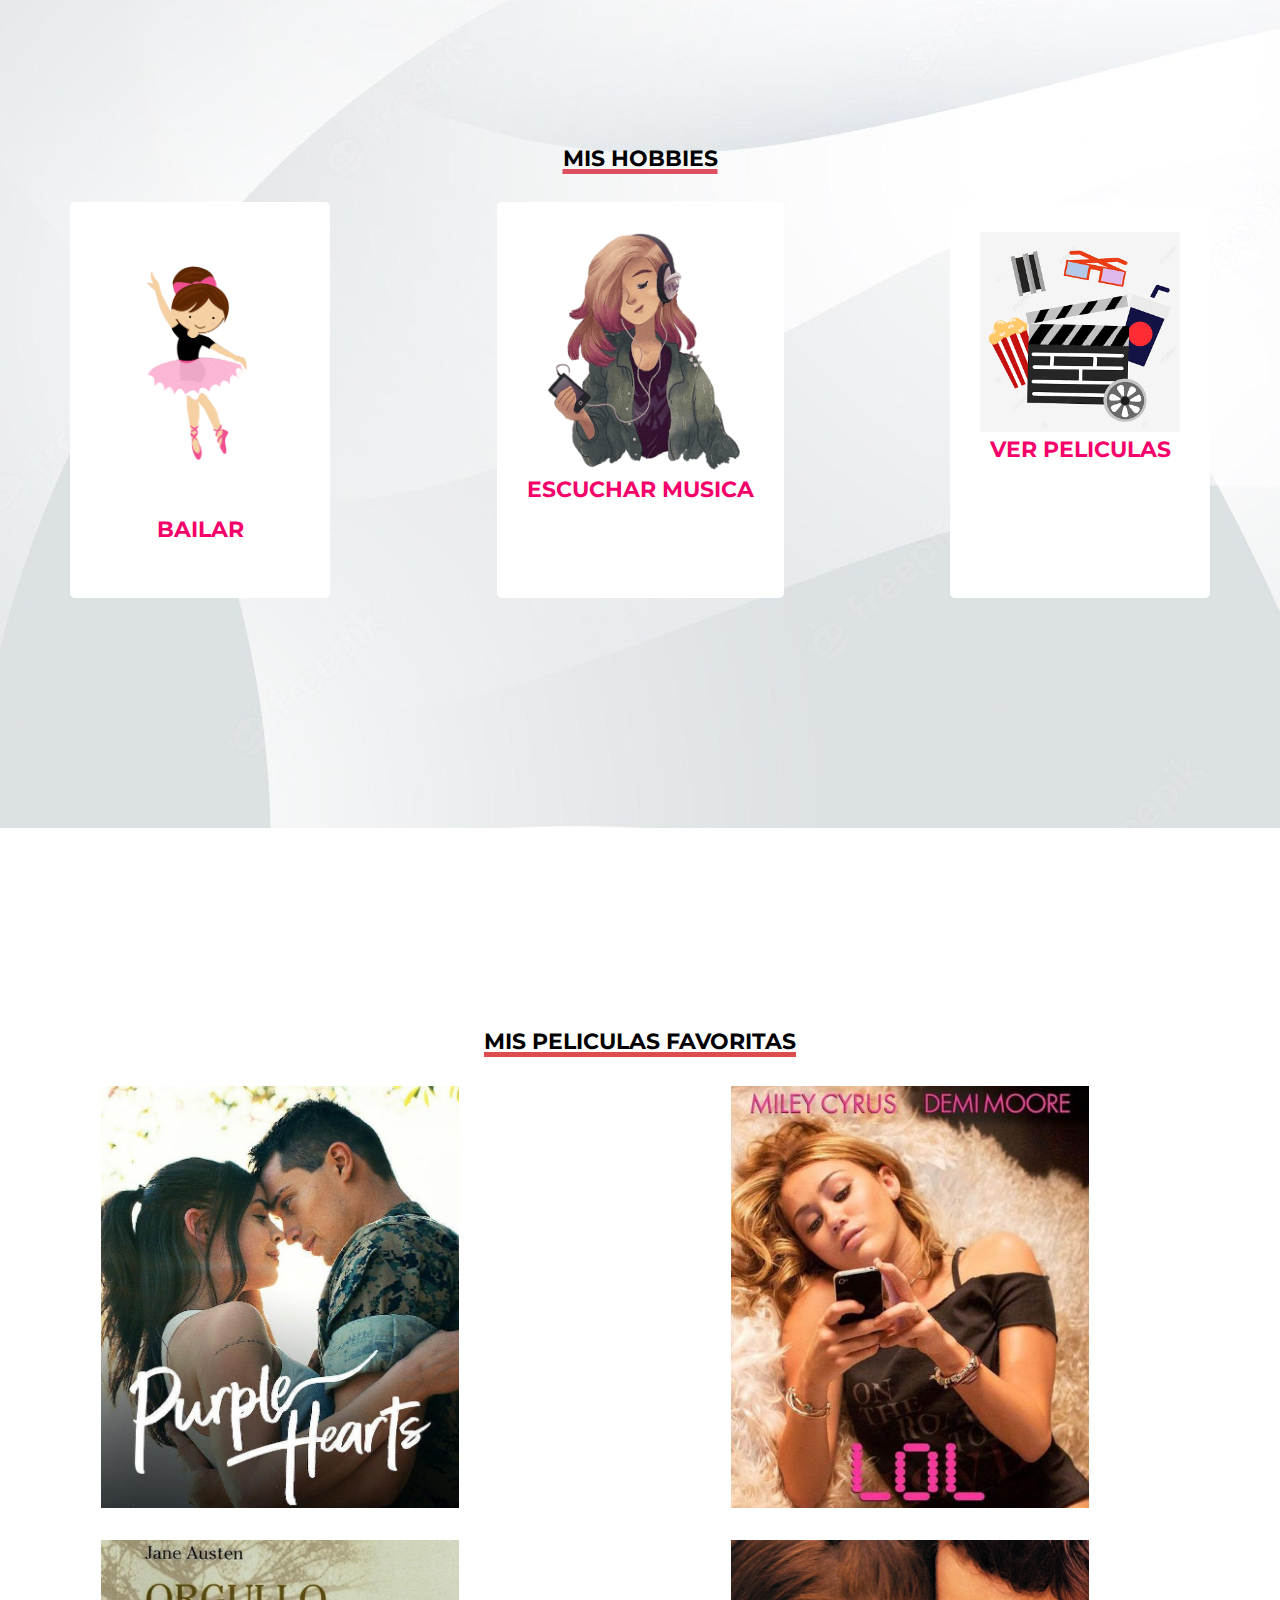
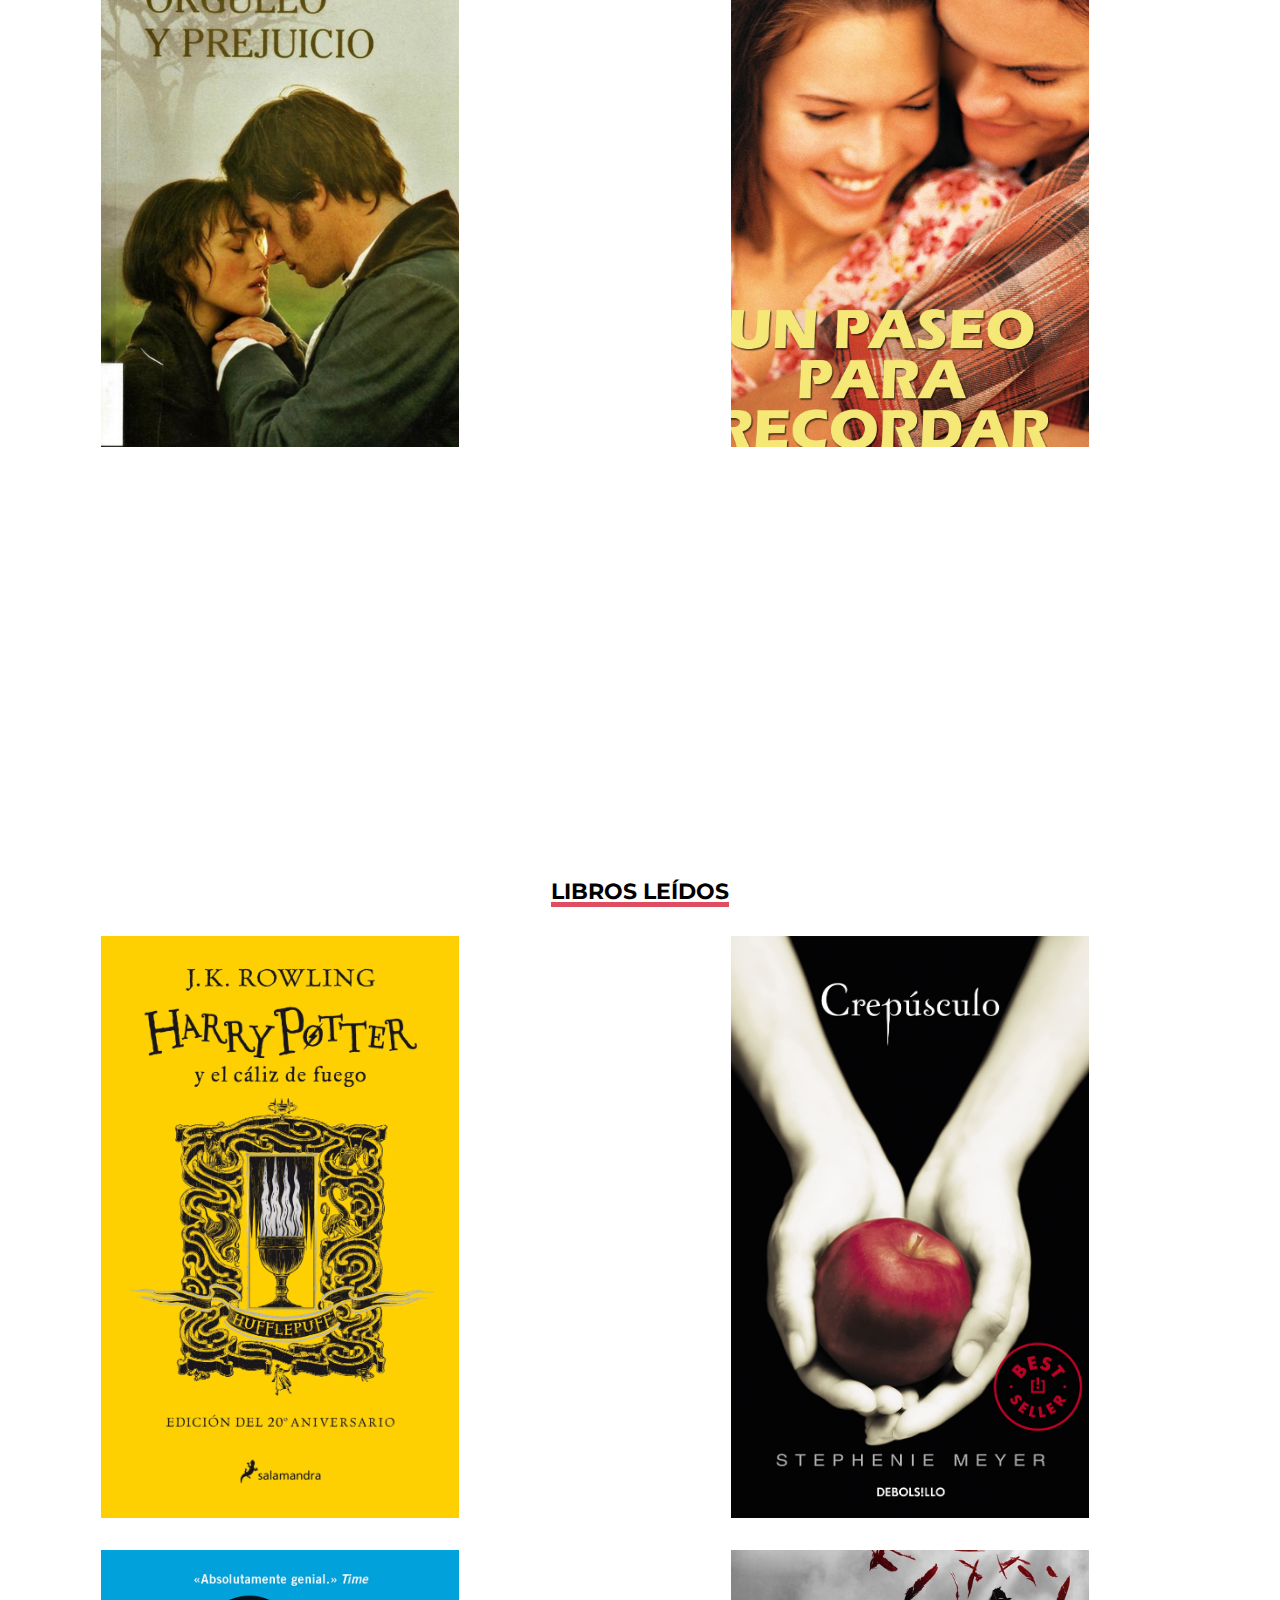
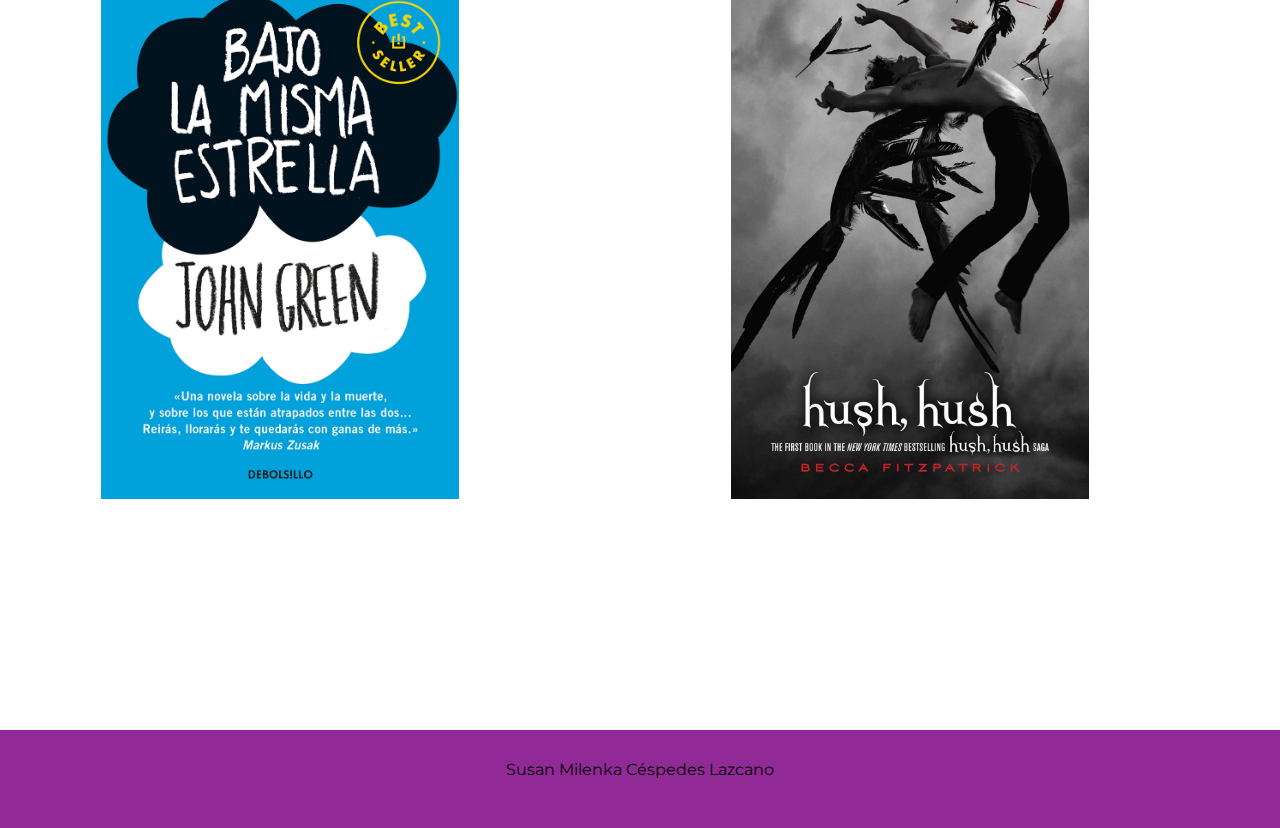
==== commit 55f8f67d: "completoooo" ====
--- a/index.html
+++ b/index.html
@@ -74,7 +74,7 @@
                     <h2>MÚSICA</h2>
                     <audio controls autoplay muted>
                         
-                        <source src="audio/musica1.mp3" type="audio/mpeg">
+                        <source src="audio/Miley Cyrus   Flowers (Official Video.mp3" type="audio/mpeg">
                      
                       </audio>
                    </div>
@@ -91,7 +91,7 @@
                  <iframe 
                  width="560" 
                  height="315" 
-                 src="https://www.youtube.com/embed/AxTFGCSsNoY" 
+                 src="https://www.youtube.com/embed/RNgfbmfh4Xs" 
                  title="YouTube video player" 
                  frameborder="0" 
                  allow="accelerometer; autoplay; clipboard-write; encrypted-media; gyroscope; picture-in-picture; web-share" 
--- a/style.css
+++ b/style.css
@@ -322,7 +322,7 @@
     text-transform: uppercase;
     color: black;
     text-decoration: underline;
-    text-decoration-color: #de4d60;
+    text-decoration-color: #de4d4d;
     text-decoration-thickness: 5px;
 }
 
@@ -374,7 +374,7 @@
 #contacto {
     padding: 100px 15px;
     background-color: #f3f3f3; 
-    background: linear-gradient( rgba(0, 0,0 ,0.7), rgba(0, 0, 0, 0.1)), url("img/fondo2.jpg");
+    background: linear-gradient( rgba(0, 0,0 ,0.7), rgba(0, 0, 0, 0.1)), url("img/flores.jpg");
     background-size: cover;
     flex-wrap: wrap;
 
@@ -403,13 +403,13 @@
     padding: 20px;
     border-radius: 20px;
     border: none;
-    border: 1px solid #919191;
+    border: 1px solid #2219d6;
 }
 #contacto .contenedor-form select {
     padding: 20px;
     border-radius: 20px;
     border: none;
-    border: 1px solid #919191;
+    border: 1px solid #2219d6;
 }
 
 #contacto .contenedor-form .mitad input {
@@ -424,9 +424,9 @@
     text-align: center;
     font-size: 22px;
     text-transform: uppercase;
-    color: white;
+    color: rgb(219, 83, 83);
     text-decoration: underline;
-    text-decoration-color: #c8d1ff;
+    text-decoration-color: #c615ee;
     text-decoration-thickness: 5px;
 }
 
@@ -439,7 +439,7 @@
 }
 
 #contacto .btn-enviar:hover {
-    background-color: #111135;
+    background-color: #31b9c1;
     color: #ffffff;
 }
 
@@ -597,6 +597,9 @@
         width: 100%;
         margin-bottom: 15px;
     }
+}
+#contacto{
+    margin-top: 100px;
 }
 #horario{
     padding-bottom: 30px;
